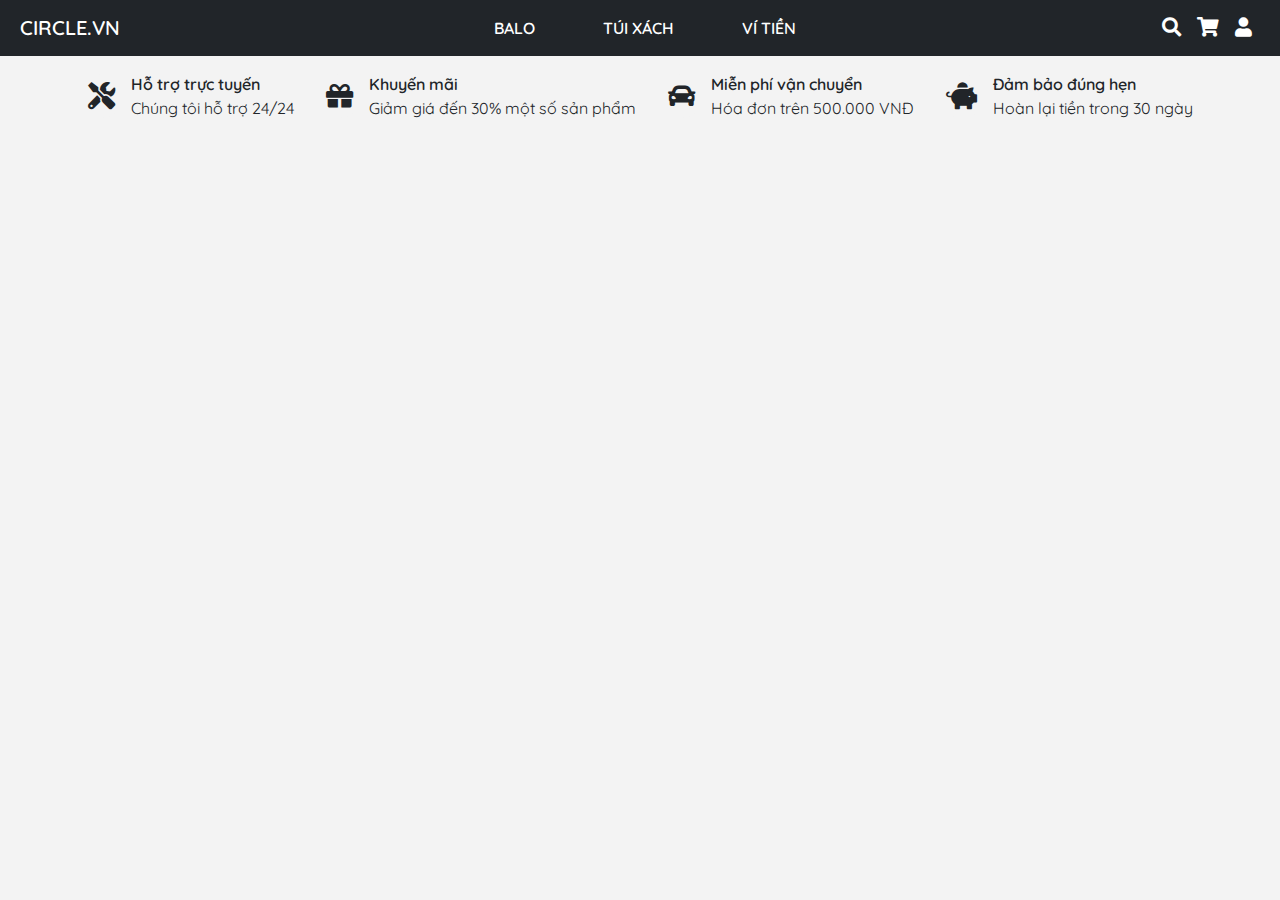
==== balo.html @ 16569d5a "somethings" ====
<!DOCTYPE html>
<html lang="en">

<head>
    <meta charset="UTF-8">
    <meta http-equiv="X-UA-Compatible" content="IE=edge">
    <meta name="viewport" content="width=device-width, initial-scale=1.0">
    <title>Balo | CIRCLE.VN</title>
    <link rel="stylesheet" href="./bootstrap-5.0.2-dist/css/bootstrap.min.css">
    <link rel="stylesheet" href="./bootstrap-5.0.2-dist/css/bootstrap.css">
    <link rel="stylesheet" href="./balo.css">
    <link rel="stylesheet" href="./style.css">
    <!-- FontAwesome Icons -->
    <link rel="stylesheet" href="https://pro.fontawesome.com/releases/v5.10.0/css/all.css" />
</head>

<body>

    <!-- menunavbar -->
    <nav class="navbar navbar-expand-sm navbar-dark bg-dark">
        <a href="./index.html" class="navbar-brand">CIRCLE.VN</a>
        <div class="mx-auto d-flex justify-content-center align-items-center w-100">
            <ul class="navbar-nav">
                <li class="nav-item"><a href="./balo.html" class="nav-link">BALO</a></li>
                <li class="nav-item"><a href="#" class="nav-link nav-text-center">TÚI XÁCH</a></li>
                <li class="nav-item"><a href="#" class="nav-link">VÍ TIỀN</a></li>
            </ul>
        </div>
        <div class="ml-auto d-flex justify-content-center align-items-center float-right">
            <ul class="navbar-nav">
                <li class="nav-item"><a href="#" class="nav-link"><i class="fas fa-search"></i></a></li>
                <li class="nav-item"><a href="#" class="nav-link nav-icon-center"><i
                            class="fas fa-shopping-cart"></i></a></li>
                <li class="nav-item"><a href="#" class="nav-link"><i class="fas fa-user"></a></i></li>
            </ul>
        </div>
    </nav>
    <!-- endmenunavbar -->

    <!--quangcao-->
    <div class="sponsor mx-auto d-flex justify-content-center align-items-center w-100 py-2">
        <div class="sponsor-item d-flex flex-row bd-highlight align-items-center">
            <i class="fas fa-tools p-2"></i>
            <div class="sponsor-item-text p-2 bd-highlight">
                <p class="font-weight-bold mb-0">Hỗ trợ trực tuyến</p>
                <p class="mb-0">Chúng tôi hỗ trợ 24/24</p>
            </div>
        </div>
        <div class="sponsor-item d-flex flex-row bd-highlight align-items-center ps-3">
            <i class="fas fa-gift p-2"></i>
            <div class="sponsor-item-text p-2 bd-highlight">
                <p class="font-weight-bold mb-0">Khuyến mãi</p>
                <p class="mb-0">Giảm giá đến 30% một số sản phẩm</p>
            </div>
        </div>
        <div class="sponsor-item d-flex flex-row bd-highlight align-items-center ps-3">
            <i class="fas fa-car p-2"></i>
            <div class="sponsor-item-text p-2 bd-highlight">
                <p class="font-weight-bold mb-0">Miễn phí vận chuyển</p>
                <p class="mb-0">Hóa đơn trên 500.000 VNĐ</p>
            </div>
        </div>
        <div class="sponsor-item d-flex flex-row bd-highlight align-items-center ps-3">
            <i class="fas fa-piggy-bank p-2"></i>
            <div class="sponsor-item-text p-2 bd-highlight">
                <p class="font-weight-bold mb-0">Đảm bảo đúng hẹn</p>
                <p class="mb-0">Hoàn lại tiền trong 30 ngày</p>
            </div>
        </div>
    </div>
    <!--endquangcao-->


</body>

</html>
---- style.css ----
@import url('https://fonts.googleapis.com/css2?family=Quicksand&display=swap');

* {
    box-sizing: border-box;
    font-family: 'Quicksand', sans-serif;
    margin: 0;
    padding: 0;
}

body {
    background-color: #f3f3f3;
}

a {
    text-decoration: none;
    color: #000000;
}

.navbar {
    padding-left: 20px;
    padding-right: 20px;
}

.navbar-brand {
    font-weight: 600;
}

.nav-text {
    padding-left: 32px;
    padding-right: 32px;
}

.nav-item .nav-link {
    font-weight: 600;
    color: #fff !important;
}

.nav-item:hover .nav-link {
    color: rgba(255,255,255,.75) !important;
}

.nav-text-center {
    padding-left: 60px !important;
    padding-right: 60px !important;
}

.fas {
    font-size: 1.2rem;
}

.sponsor-item .fas {
    font-size: 1.7rem;
}

.sponsor-item .fas {
    border-radius: 50%;
    background-color: #f3f3f3;
}

.font-weight-bold {
    font-weight: 600;
}

.nav-icon-center {
    padding-left: 10px;
    padding-right: 10px;
}

.rounded-circle{
    width: 5px !important;
    height: 5px !important;
    border-radius: 100% !important;
    margin: 0 10px !important;
}
.carousel-item img {
    height: 720px;
    background-position: center;
    background-size: contain;
    background-repeat: no-repeat;
}

.carousel-control-prev-icon {
    left: 30px;
    position: absolute;
}

.carousel-control-next-icon {
    right: 30px;
    position: absolute;
}

.row {
    height: 500px;
    margin-left: 0;
    margin-right: 0;
}

.collection-img-container {
    width: 490px;
    height: 450px;
}

.collection-img-container img {
    width: 100%;
    height: 100%;
}

.collection-img-container h1 {
    margin-top: 10px;
    font-size: 1.8rem;
    font-weight: 600;
}

.best-seller .title {
    text-align: center;
    font-size: 1.6rem;
    width: 100%;
}

.best-seller {
    padding-top: 36px;
}

.title-best-seller {
    display: flex;
    align-items: center;
    justify-content: center;
    padding: 0 200px 10px 200px;
}

.title-line {
    width: 80%;
    height: 2px;
    display: flex;
    float: left;
    background: #7c7c7c;
}

.title {
    font-weight: bold;
}

.best-seller-product .product-left {
    padding-right: 6rem !important;
}

.best-seller-product {
    height: 690px;
    margin: 24px 100px 0 100px;
}

.best-seller-product .best-seller-img-left-container {
    height: 100%;
}

.best-seller-product .best-seller-img-left-container img {
    height: 100%;
    width: 100%;
    object-fit: cover;
}

.img-container-best {
    width: 100%;
    height: 230px;
    padding: 10px;
}

.img-container-best img {
    width: 100%;
    height: 100%;
}

.img-container-best-right {
    height: 345px;
    object-fit: cover;
}

.new-arrival {
    margin-top: 40px;
    padding-bottom: 150px;
}

.new-arrival .title {
    font-size: 1.8rem;
}

.new-arrival-product-container {
    height: 500px;
}

.new-arrival .product-left, 
.new-arrival .product-right {
    padding: 40px;
}

.hot-sale-title h2 {
    font-weight: 600;
}

.discount-area {
    display: flex;
    align-items: center;
    justify-content: space-between;
    padding: 30px 400px;
}

.discount-area .discount-value {
    width: 200px;
    display: flex;
    align-items: center;
    justify-content: center;
    height: 70px;
    font-size: 2rem;
    text-decoration: none;
    background-color: transparent;
    outline: none;
    border: 1px solid #97B5C0;
    color: #000000;
}

.home-slick {
    margin: 40px 200px 100px 200px;
}

.home-slick-img-container {
    width: 300px;
    /* padding: 10px; */
    margin-left: 10px;
    margin-right: 10px;
}

.home-slick-img-container:hover img {
    box-shadow: rgb(0 0 0 / 10%) 0px 0px 20px;
    z-index: 99 !important;
}

.home-slick .home-slick-img-container img {
    height: 100%;
    width: 100%;
}

.slick-next {
    right: -30px;
}

.slick-prev {
    left: -50px;
    z-index: 99;
}

.slick-prev:before, 
.slick-next:before {
    color: #afa1a1;
    font-size: 40px;
}

.information {
    padding: 100px 0px;
    background-color: #000000;
}

.information h2 {
    color: #fff;
    font-weight: 600;
    padding-bottom: 40px;
    font-size: 1.6rem;
}

.information .email-form {
    height: 50px;
}

.information input {
    width: 400px;
    height: 70%;
    border: none;
    border-top-left-radius: 5px;
    border-bottom-left-radius: 5px;
}

.information input:focus {
    border: none;
    outline: none;
}

.information .send-email-btn {
    height: 70%;
    width: 40px;
    outline: none;
    border: none;
    border-top-right-radius: 5px;
    border-bottom-right-radius: 5px;
}

.send-email-btn img {
    height: 100%;
    width: 50%;
}

.detail-info {
    margin-top: 40px;
    margin-bottom: 60px;
}

.detail-info .brand-name {
    font-size: 1.6rem;
    margin-bottom: 20px;
}

.detail-info p {
    margin-bottom: 0;
    font-size: 1.4rem;
}

.footer {
    margin-left: 40px;
    margin-right: 40px;
}

.footer h4 {
    font-size: 1.4rem;
    font-weight: 600;
}

.footer ul {
    padding-left: 5px;
}

.footer li {
    list-style-type: none;
}

.footer ul li a {
    font-size: 1.1rem;
}

.footer .middle-col .fab {
    font-size: 1.6rem;
}

.copyright {
    background-color: #000000;
    font-size: 1.2rem;
    font-weight: 600;
    color: #fff;
    padding: 15px 0px;
}
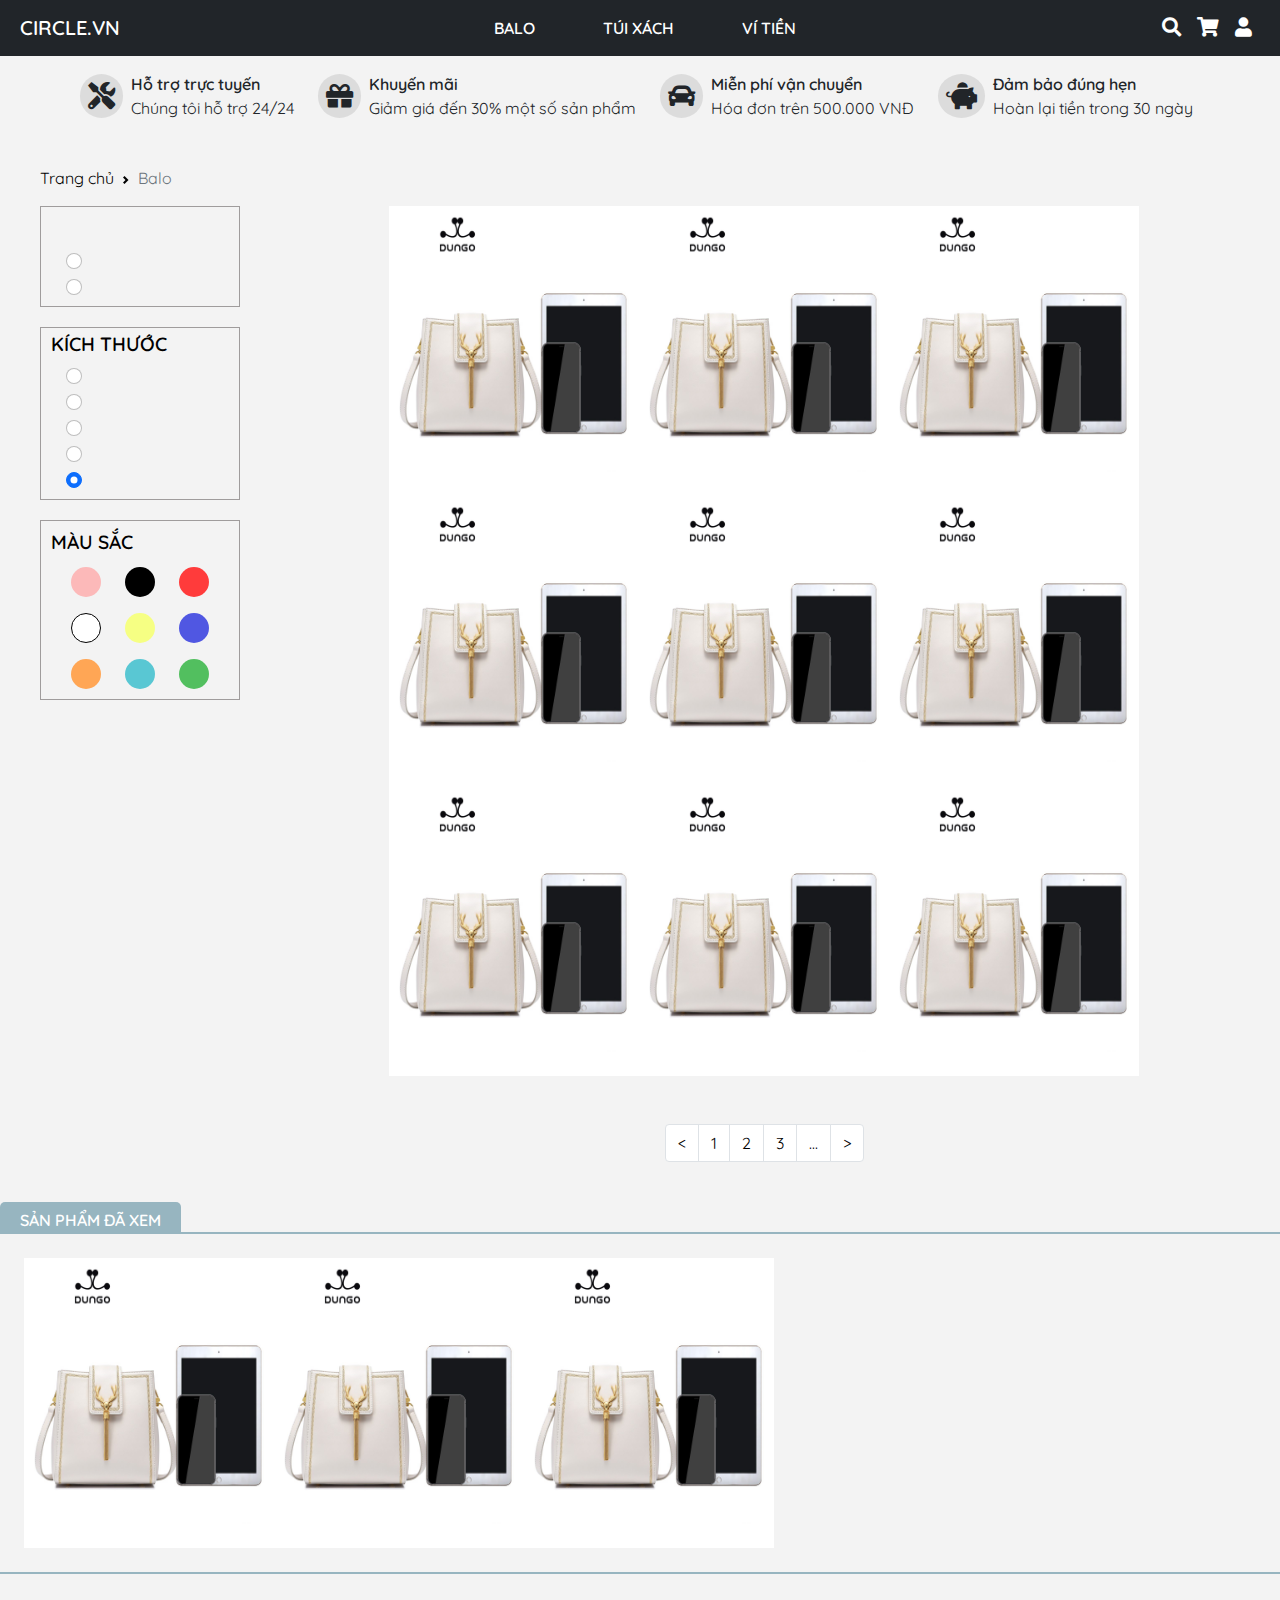
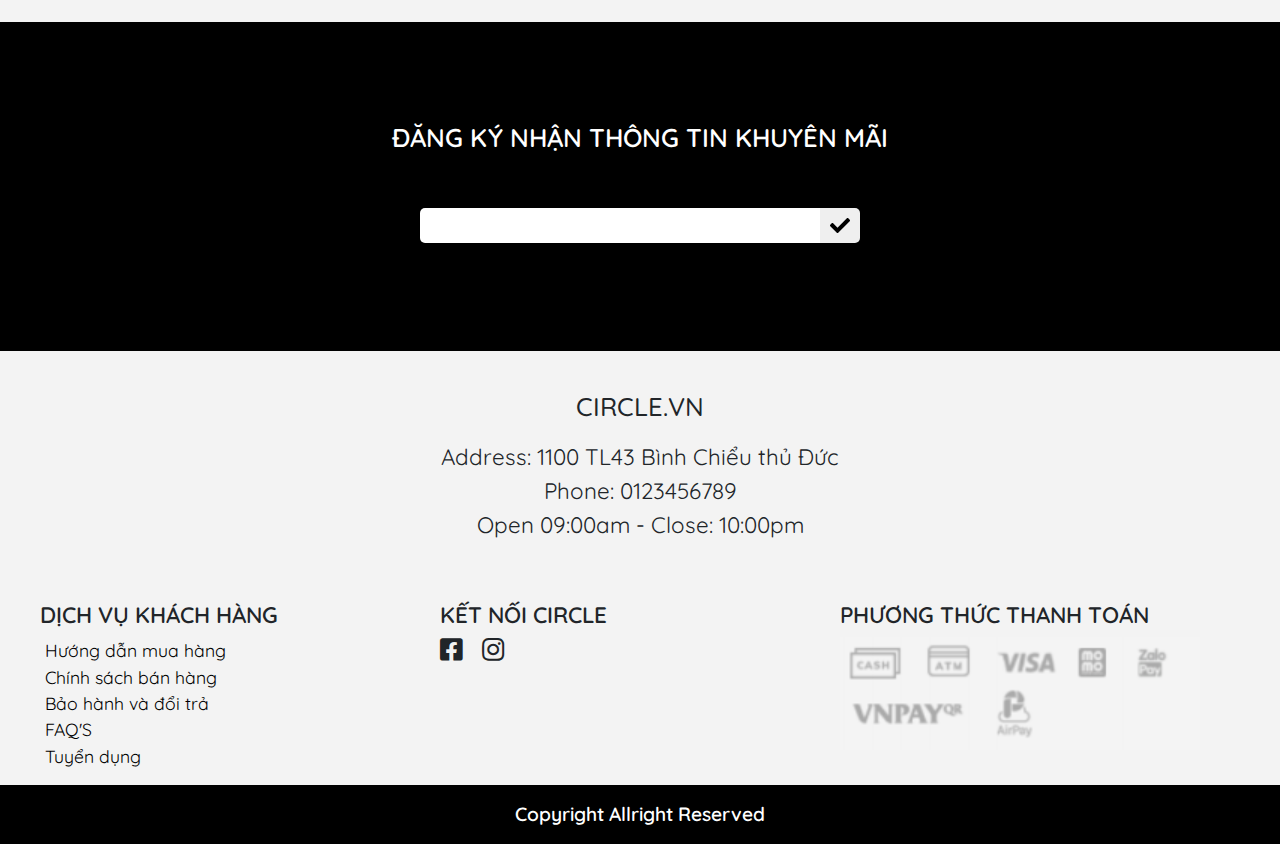
==== commit 3887bf31: "done balo + add somefile" ====
--- a/balo.html
+++ b/balo.html
@@ -28,9 +28,16 @@
         </div>
         <div class="ml-auto d-flex justify-content-center align-items-center float-right">
             <ul class="navbar-nav">
-                <li class="nav-item"><a href="#" class="nav-link"><i class="fas fa-search"></i></a></li>
-                <li class="nav-item"><a href="#" class="nav-link nav-icon-center"><i
-                            class="fas fa-shopping-cart"></i></a></li>
+                <li class="nav-item">
+                    <a href="#" class="nav-link">
+                        <i class="fas fa-search"></i>
+                    </a>
+                </li>
+                <li class="nav-item">
+                    <a href="#" class="nav-link nav-icon-center">
+                        <i class="fas fa-shopping-cart"></i>
+                    </a>
+                </li>
                 <li class="nav-item"><a href="#" class="nav-link"><i class="fas fa-user"></a></i></li>
             </ul>
         </div>
@@ -70,7 +77,371 @@
     </div>
     <!--endquangcao-->
 
-
+    <section class="container-content">
+
+        <!-- Start Breadcrumb -->
+        <nav style="--bs-breadcrumb-divider: url(&#34;data:image/svg+xml,%3Csvg xmlns='http://www.w3.org/2000/svg' width='8' height='8'%3E%3Cpath d='M2.5 0L1 1.5 3.5 4 1 6.5 2.5 8l4-4-4-4z' fill='currentColor'/%3E%3C/svg%3E&#34;);"
+            aria-label="breadcrumb">
+            <ol class="breadcrumb">
+                <li class="breadcrumb-item"><a href="./index.html">Trang chủ</a></li>
+                <li class="breadcrumb-item active" aria-current="page">Balo</li>
+            </ol>
+        </nav>
+        <!-- End Breadcrumb -->
+
+        <div class="product-list d-flex">
+            <!-- Start Category -->
+            <div class="category-col col-lg-2 col-sm-6 col-md-4">
+                <div class="empty-box">
+                    <h4>TITLE</h4>
+                    <div class="form-check-container">
+                        <div class="form-check">
+                            <input class="form-check-input" type="radio" name="flexRadioDefault" id="flexRadioDefault1">
+                            <label class="form-check-label" for="flexRadioDefault1">
+                                CDE
+                            </label>
+                        </div>
+                        <div class="form-check">
+                            <input class="form-check-input" type="radio" name="flexRadioDefault" id="flexRadioDefault2"
+                                checked>
+                            <label class="form-check-label" for="flexRadioDefault2">
+                                ABC
+                            </label>
+                        </div>
+                    </div>
+                </div>
+
+                <div class="size-box">
+                    <h4 style="color: #000000; font-size: 1.2rem; font-weight: 600;">KÍCH THƯỚC</h4>
+                    <div class="form-check-container">
+                        <div class="form-check">
+                            <input class="form-check-input" type="radio" name="flexRadioDefault" id="flexRadioDefault1">
+                            <label class="form-check-label" for="flexRadioDefault1">
+                                CDE
+                            </label>
+                        </div>
+                        <div class="form-check">
+                            <input class="form-check-input" type="radio" name="flexRadioDefault" id="flexRadioDefault2"
+                                checked>
+                            <label class="form-check-label" for="flexRadioDefault2">
+                                ABC
+                            </label>
+                        </div>
+                        <div class="form-check">
+                            <input class="form-check-input" type="radio" name="flexRadioDefault" id="flexRadioDefault1">
+                            <label class="form-check-label" for="flexRadioDefault1">
+                                CDE
+                            </label>
+                        </div>
+                        <div class="form-check">
+                            <input class="form-check-input" type="radio" name="flexRadioDefault" id="flexRadioDefault2"
+                                checked>
+                            <label class="form-check-label" for="flexRadioDefault2">
+                                ABC
+                            </label>
+                        </div>
+                        <div class="form-check">
+                            <input class="form-check-input" type="radio" name="flexRadioDefault" id="flexRadioDefault2"
+                                checked>
+                            <label class="form-check-label" for="flexRadioDefault2">
+                                ABC
+                            </label>
+                        </div>
+                    </div>
+                </div>
+
+                <div class="color-box">
+                    <h4 style="color: #000000; font-size: 1.2rem; font-weight: 600;">MÀU SẮC</h4>
+                    <div class="color-container">
+                        <div class="top-row row">
+                            <div class="pink color"></div>
+                            <div class="black color"></div>
+                            <div class="red color"></div>
+                        </div>
+                        <div class="middle-row row pt-3 pb-3">
+                            <div class="white color"></div>
+                            <div class="yellow color"></div>
+                            <div class="blue color"></div>
+                        </div>
+                        <div class="bottom-row row">
+                            <div class="orange color"></div>
+                            <div class="cyan color"></div>
+                            <div class="green color"></div>
+                        </div>
+                    </div>
+                </div>
+            </div>
+            <!-- End Category -->
+
+            <!-- Start Product List -->
+            <div class="product-col col-lg-10 col-md-8 col-sm-6 ps-5">
+                <div class="product-container d-flex flex-wrap justify-content-center">
+                    <div class="product-item">
+                        <div class="img-contain w-100 h-100">
+                            <img src="./pic/bst/túi/111.jpg" alt="IMG PRODUCT" class="w-100 h-100">
+                        </div>
+                        <div class="product-content d-flex justify-content-around align-items-center w-100">
+                            <button class="wish-list-btn">
+                                <i class="fas fa-heart"></i>
+                            </button>
+                            <button class="add-product-btn">
+                                <i class="fas fa-shopping-cart"></i>
+                            </button>
+                        </div>
+                    </div>
+                    <div class="product-item">
+                        <div class="img-contain w-100 h-100">
+                            <img src="./pic/bst/túi/111.jpg" alt="IMG PRODUCT" class="w-100 h-100">
+                        </div>
+                        <div class="product-content d-flex justify-content-around align-items-center w-100">
+                            <button class="wish-list-btn">
+                                <i class="fas fa-heart"></i>
+                            </button>
+                            <button class="add-product-btn">
+                                <i class="fas fa-shopping-cart"></i>
+                            </button>
+                        </div>
+                    </div>
+                    <div class="product-item">
+                        <div class="img-contain w-100 h-100">
+                            <img src="./pic/bst/túi/111.jpg" alt="IMG PRODUCT" class="w-100 h-100">
+                        </div>
+                        <div class="product-content d-flex justify-content-around align-items-center w-100">
+                            <button class="wish-list-btn">
+                                <i class="fas fa-heart"></i>
+                            </button>
+                            <button class="add-product-btn">
+                                <i class="fas fa-shopping-cart"></i>
+                            </button>
+                        </div>
+                    </div>
+                    <div class="product-item">
+                        <div class="img-contain w-100 h-100">
+                            <img src="./pic/bst/túi/111.jpg" alt="IMG PRODUCT" class="w-100 h-100">
+                        </div>
+                        <div class="product-content d-flex justify-content-around align-items-center w-100">
+                            <button class="wish-list-btn">
+                                <i class="fas fa-heart"></i>
+                            </button>
+                            <button class="add-product-btn">
+                                <i class="fas fa-shopping-cart"></i>
+                            </button>
+                        </div>
+                    </div>
+                    <div class="product-item">
+                        <div class="img-contain w-100 h-100">
+                            <img src="./pic/bst/túi/111.jpg" alt="IMG PRODUCT" class="w-100 h-100">
+                        </div>
+                        <div class="product-content d-flex justify-content-around align-items-center w-100">
+                            <button class="wish-list-btn">
+                                <i class="fas fa-heart"></i>
+                            </button>
+                            <button class="add-product-btn">
+                                <i class="fas fa-shopping-cart"></i>
+                            </button>
+                        </div>
+                    </div>
+                    <div class="product-item">
+                        <div class="img-contain w-100 h-100">
+                            <img src="./pic/bst/túi/111.jpg" alt="IMG PRODUCT" class="w-100 h-100">
+                        </div>
+                        <div class="product-content d-flex justify-content-around align-items-center w-100">
+                            <button class="wish-list-btn">
+                                <i class="fas fa-heart"></i>
+                            </button>
+                            <button class="add-product-btn">
+                                <i class="fas fa-shopping-cart"></i>
+                            </button>
+                        </div>
+                    </div>
+                    <div class="product-item">
+                        <div class="img-contain w-100 h-100">
+                            <img src="./pic/bst/túi/111.jpg" alt="IMG PRODUCT" class="w-100 h-100">
+                        </div>
+                        <div class="product-content d-flex justify-content-around align-items-center w-100">
+                            <button class="wish-list-btn">
+                                <i class="fas fa-heart"></i>
+                            </button>
+                            <button class="add-product-btn">
+                                <i class="fas fa-shopping-cart"></i>
+                            </button>
+                        </div>
+                    </div>
+                    <div class="product-item">
+                        <div class="img-contain w-100 h-100">
+                            <img src="./pic/bst/túi/111.jpg" alt="IMG PRODUCT" class="w-100 h-100">
+                        </div>
+                        <div class="product-content d-flex justify-content-around align-items-center w-100">
+                            <button class="wish-list-btn">
+                                <i class="fas fa-heart"></i>
+                            </button>
+                            <button class="add-product-btn">
+                                <i class="fas fa-shopping-cart"></i>
+                            </button>
+                        </div>
+                    </div>
+                    <div class="product-item">
+                        <div class="img-contain w-100 h-100">
+                            <img src="./pic/bst/túi/111.jpg" alt="IMG PRODUCT" class="w-100 h-100">
+                        </div>
+                        <div class="product-content d-flex justify-content-around align-items-center w-100">
+                            <button class="wish-list-btn">
+                                <i class="fas fa-heart"></i>
+                            </button>
+                            <button class="add-product-btn">
+                                <i class="fas fa-shopping-cart"></i>
+                            </button>
+                        </div>
+                    </div>
+                </div>
+                <!-- End Product List -->
+
+                <!-- Start Pagination -->
+                <nav aria-label="Page navigation example">
+                    <ul class="pagination d-flex justify-content-center pt-5">
+                        <li class="page-item">
+                            <a class="page-link" href="#" aria-label="Previous">
+                                <span aria-hidden="true">&lt;</span>
+                            </a>
+                        </li>
+                        <li class="page-item"><a class="page-link" href="#">1</a></li>
+                        <li class="page-item"><a class="page-link" href="#">2</a></li>
+                        <li class="page-item"><a class="page-link" href="#">3</a></li>
+                        <li class="page-item"><a class="page-link" href="#">...</a></li>
+                        <li class="page-item">
+                            <a class="page-link" href="#" aria-label="Next">
+                                <span aria-hidden="true">&gt;</span>
+                            </a>
+                        </li>
+                    </ul>
+                </nav>
+                <!-- End Pagination -->
+            </div>
+        </div>
+
+    </section>
+
+
+    <!-- Start Product Just Seen -->
+    <section>
+        <div class="seen-product mb-5">
+            <div class="seen-product-title">
+                <span>SẢN PHẨM ĐÃ XEM</span>
+            </div>
+
+            <div class="list-seen-product d-flex align-items-center ps-4 pt-4 pb-4">
+                <div class="product-item">
+                    <div class="img-contain w-100 h-100">
+                        <img src="./pic/bst/túi/111.jpg" alt="IMG PRODUCT" class="w-100 h-100">
+                    </div>
+                    <div class="product-content d-flex justify-content-around align-items-center w-100">
+                        <button class="wish-list-btn">
+                            <i class="fas fa-heart"></i>
+                        </button>
+                        <button class="add-product-btn">
+                            <i class="fas fa-shopping-cart"></i>
+                        </button>
+                    </div>
+                </div>
+                <div class="product-item">
+                    <div class="img-contain w-100 h-100">
+                        <img src="./pic/bst/túi/111.jpg" alt="IMG PRODUCT" class="w-100 h-100">
+                    </div>
+                    <div class="product-content d-flex justify-content-around align-items-center w-100">
+                        <button class="wish-list-btn">
+                            <i class="fas fa-heart"></i>
+                        </button>
+                        <button class="add-product-btn">
+                            <i class="fas fa-shopping-cart"></i>
+                        </button>
+                    </div>
+                </div>
+                <div class="product-item">
+                    <div class="img-contain w-100 h-100">
+                        <img src="./pic/bst/túi/111.jpg" alt="IMG PRODUCT" class="w-100 h-100">
+                    </div>
+                    <div class="product-content d-flex justify-content-around align-items-center w-100">
+                        <button class="wish-list-btn">
+                            <i class="fas fa-heart"></i>
+                        </button>
+                        <button class="add-product-btn">
+                            <i class="fas fa-shopping-cart"></i>
+                        </button>
+                    </div>
+                </div>
+            </div>
+        </div>
+    </section>
+    <!-- End Product Just Seen -->
+
+    <!-- Start GET Information -->
+    <div class="information">
+        <h2 class="text-center">ĐĂNG KÝ NHẬN THÔNG TIN KHUYÊN MÃI</h2>
+        <div class="email-form d-flex align-items-center justify-content-center">
+            <input type="email">
+            <button class="send-email-btn">
+                <img src="./pic/icons/check-solid.svg" alt="ICONS">
+            </button>
+        </div>
+    </div>
+    <!-- End Get Information -->
+
+    <!-- Start Detail Shop Info -->
+    <div class="detail-info text-center">
+        <h3 class="brand-name">CIRCLE.VN</h3>
+        <div class="address-info">
+            <p class="address">Address: 1100 TL43 Bình Chiểu thủ Đức</p>
+            <p class="phone">Phone: 0123456789</p>
+            <p class="time-active">Open 09:00am - Close: 10:00pm</p>
+        </div>
+    </div>
+    <!-- End Detail Shop Info -->
+
+    <!-- Start Footer -->
+    <footer>
+        <div class="footer-container">
+            <div class="footer d-flex">
+                <div class="left-col col">
+                    <h4 class="left-col-title text-uppercase">dịch vụ khách hàng</h4>
+                    <ul class="service-list">
+                        <li class="service-item">
+                            <a href="#">Hướng dẫn mua hàng</a>
+                        </li>
+                        <li class="service-item">
+                            <a href="#">Chính sách bán hàng</a>
+                        </li>
+                        <li class="service-item">
+                            <a href="#">Bảo hành và đổi trả</a>
+                        </li>
+                        <li class="service-item">
+                            <a href="#">FAQ'S</a>
+                        </li>
+                        <li class="service-item">
+                            <a href="#">Tuyển dụng</a>
+                        </li>
+                    </ul>
+                </div>
+
+                <div class="middle-col col">
+                    <h4 class="middle-col-title text-uppercase">kết nối circle</h4>
+                    <div class="icons-footer mt-2">
+                        <i class="fab fa-facebook-square"></i>
+                        <i class="fab fa-instagram ms-3"></i>
+                    </div>
+                </div>
+
+                <div class="right-col col">
+                    <h4 class="right-col-title text-uppercase">phương thức thanh toán</h4>
+                    <div class="payment-methods">
+                        <img src="./pic/icons/payment.png" alt="PAYMENTS">
+                    </div>
+                </div>
+            </div>
+            <div class="copyright text-center">
+                Copyright Allright Reserved
+            </div>
+        </div>
+    </footer>
 </body>
 
 </html>--- a/balo.css
+++ b/balo.css
@@ -0,0 +1,149 @@
+.container-content {
+    margin: 30px 40px;
+}
+
+.empty-box {
+    color: transparent;
+    border: 1px solid #9f9c9c;
+    padding: 5px 10px;
+}
+
+.form-check-container {
+    padding-left: 15px;
+}
+
+.size-box {
+    color: transparent;
+    border: 1px solid #9f9c9c;
+    margin-top: 20px;
+    padding: 5px 10px;
+}
+
+.color-box {
+    border: 1px solid #9f9c9c;
+    margin-top: 20px;
+    padding: 10px 10px;
+}
+
+.color-box .color-container {
+    padding-left: 20px;
+    padding-top: 5px;
+    padding-right: 20px;
+}
+
+.color-box .color-container .row {
+    height: fit-content;
+    display: flex;
+    justify-content: space-between;
+}
+
+.color-box .color-container .row .color {
+    border-radius: 50%;
+    width: 30px;
+    height: 30px;
+}
+
+.pink {
+    background-color: #FCB9B9;
+}
+
+.black {
+    background-color: #000000;
+}
+
+.red {
+    background-color: #FF3B3B;
+}
+
+.white {
+    background-color: white;
+    border: 1px solid #000000;
+}
+
+.yellow {
+    background-color: #F6FF83;
+}
+
+.blue {
+    background-color: #5057E2;
+}
+
+.orange {
+    background-color: #FFA655;
+}
+
+.cyan {
+    background-color: #59C7D3;
+}
+
+.green {
+    background-color: #52BF5F;
+}
+
+.product-item {
+    position: relative;
+    width: 250px;
+    height: 290px;
+    transition: .6s;
+}
+
+.img-contain {
+    position: absolute;
+}
+
+.product-content {
+    position: absolute;
+    z-index: 99;
+    bottom: 15px;
+    visibility: hidden;
+    opacity: 0;
+    transition-delay: 0.6s;
+    transition: 0.6s;
+}
+
+.product-item:hover {
+    z-index: 99;
+    cursor: pointer;
+    box-shadow: rgb(0 0 0 / 10%) 0px 0px 20px;
+    transition: 0.6s;
+}
+
+.product-item:hover .product-content{
+    visibility: visible;
+    bottom: 30px;
+    opacity: 1;
+    transition-delay: 0.6s;
+    transition: 0.6s;
+}
+
+.product-item button {
+    height: 40px;
+    width: 40px;
+    outline: none;
+    border: none;
+    background-color: #F2886B;
+    color: #fff;
+    border-radius: 50%;
+}
+
+.page-item .page-link {
+    color: #000000;
+}
+
+.page-item .page-link:focus {
+    box-shadow: none;
+}
+
+.seen-product .seen-product-title span {
+    padding: 8px 20px 4px 20px;
+    color: #fff;
+    font-weight: 600;
+    background-color: #97B5C0;
+    border-top-left-radius: 5px;
+    border-top-right-radius: 5px;
+}
+
+.seen-product .list-seen-product {
+    border-top: 2px solid #97B5C0;
+    border-bottom: 2px solid #97B5C0;
+}--- a/style.css
+++ b/style.css
@@ -54,7 +54,7 @@
 
 .sponsor-item .fas {
     border-radius: 50%;
-    background-color: #f3f3f3;
+    background-color: #dcdcdc;
 }
 
 .font-weight-bold {
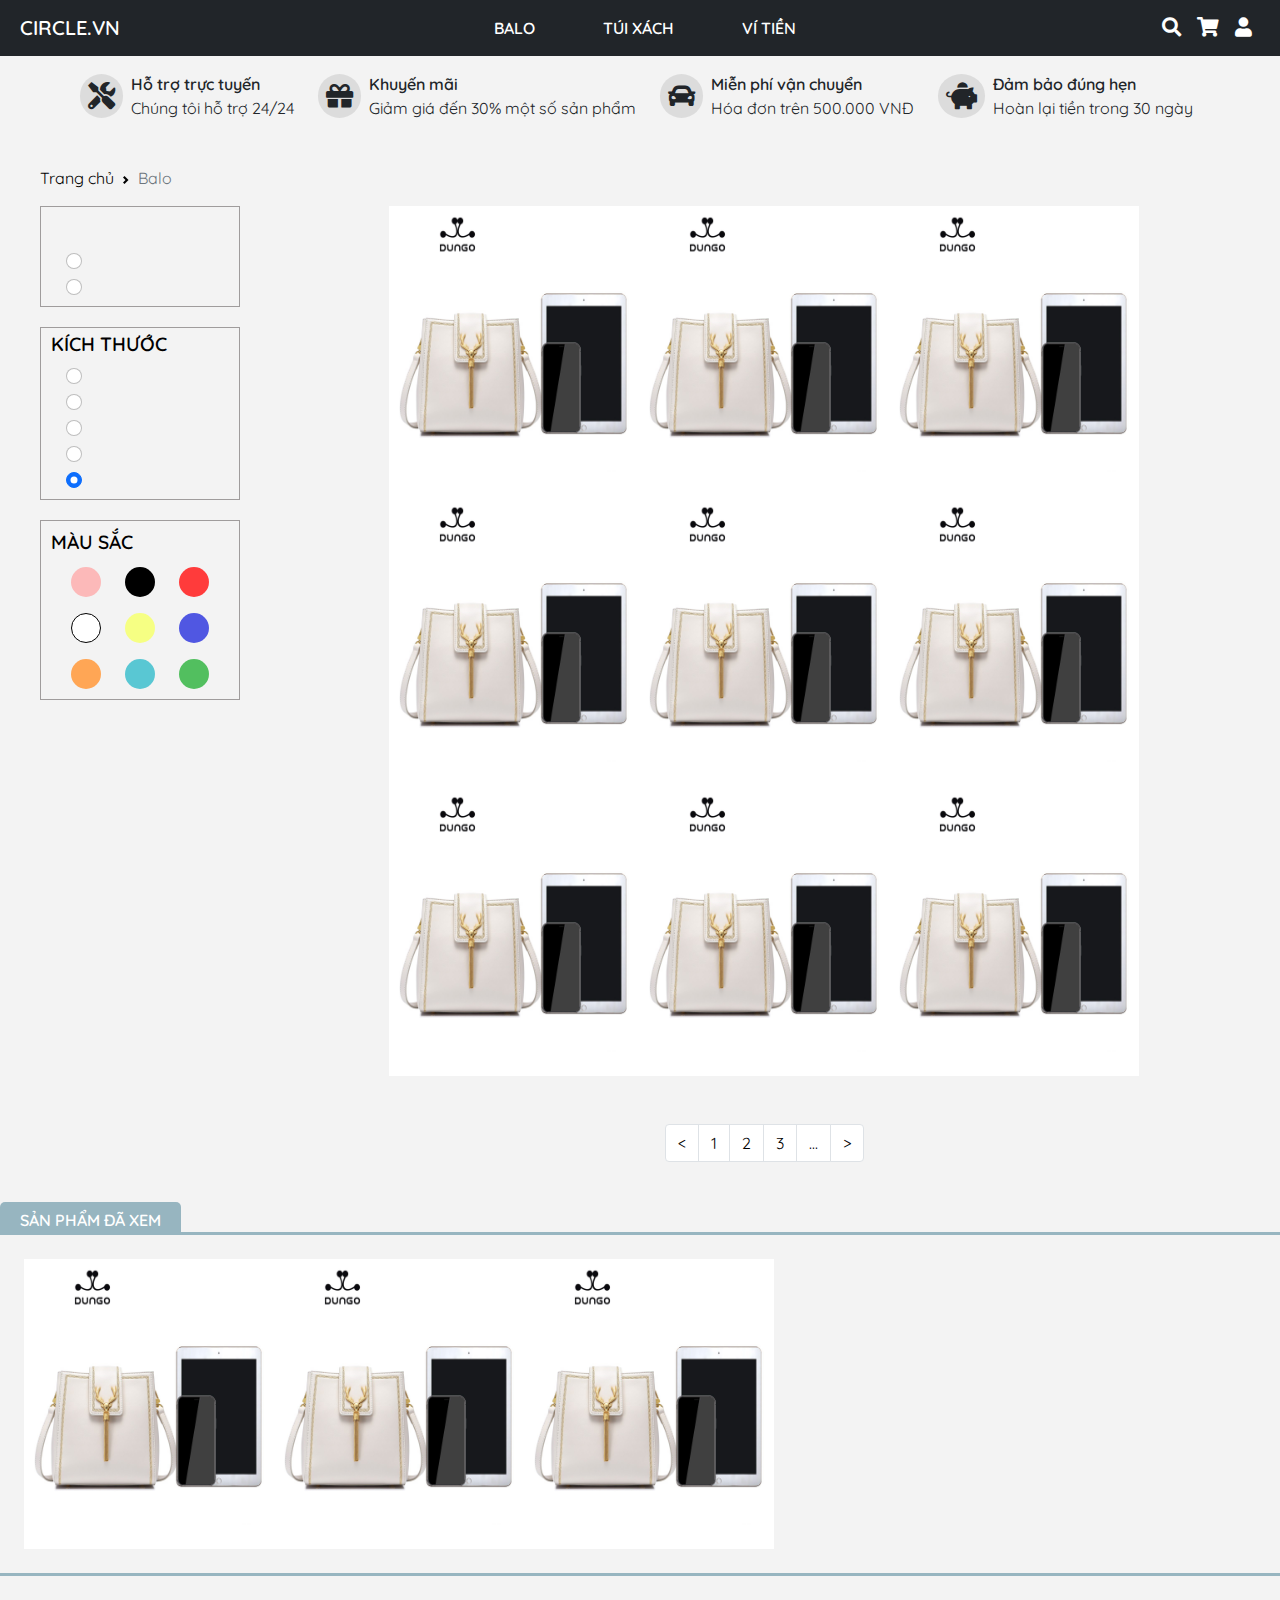
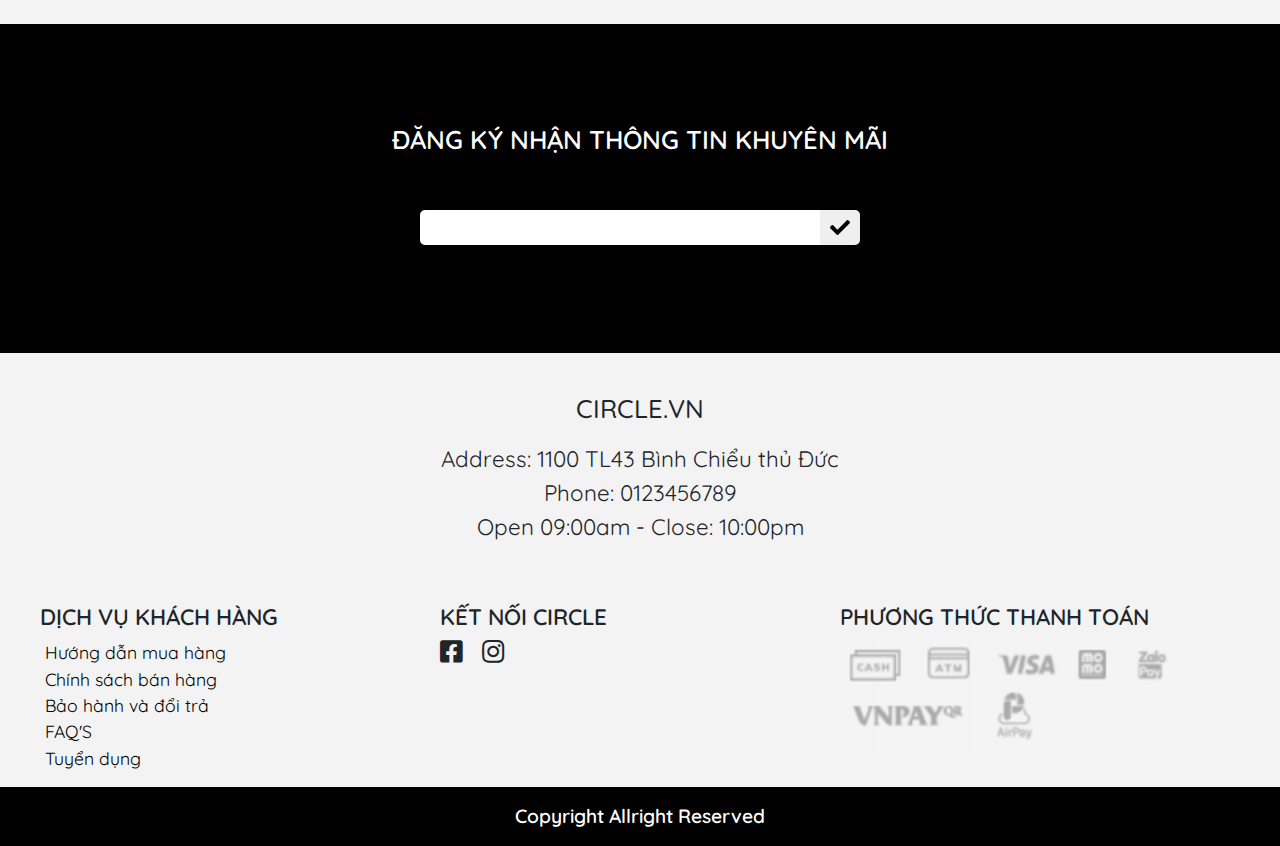
==== commit abc20e0a: "complete all" ====
--- a/balo.html
+++ b/balo.html
@@ -8,8 +8,8 @@
     <title>Balo | CIRCLE.VN</title>
     <link rel="stylesheet" href="./bootstrap-5.0.2-dist/css/bootstrap.min.css">
     <link rel="stylesheet" href="./bootstrap-5.0.2-dist/css/bootstrap.css">
+    <link rel="stylesheet" href="./style.css">
     <link rel="stylesheet" href="./balo.css">
-    <link rel="stylesheet" href="./style.css">
     <!-- FontAwesome Icons -->
     <link rel="stylesheet" href="https://pro.fontawesome.com/releases/v5.10.0/css/all.css" />
 </head>
@@ -29,16 +29,20 @@
         <div class="ml-auto d-flex justify-content-center align-items-center float-right">
             <ul class="navbar-nav">
                 <li class="nav-item">
-                    <a href="#" class="nav-link">
+                    <a href="./ketquatimkiem.html" class="nav-link">
                         <i class="fas fa-search"></i>
                     </a>
                 </li>
                 <li class="nav-item">
-                    <a href="#" class="nav-link nav-icon-center">
+                    </a>
+                    <a href="./checkout.html" class="nav-link nav-icon-center">
                         <i class="fas fa-shopping-cart"></i>
                     </a>
                 </li>
-                <li class="nav-item"><a href="#" class="nav-link"><i class="fas fa-user"></a></i></li>
+                <li class="nav-item"><a href="./thongtinkhachhang.html" class="nav-link">
+                        <i class="fas fa-user"></i>
+                    </a>
+                </li>
             </ul>
         </div>
     </nav>
@@ -414,7 +418,7 @@
                             <a href="#">Bảo hành và đổi trả</a>
                         </li>
                         <li class="service-item">
-                            <a href="#">FAQ'S</a>
+                            <a href="./faq.html">FAQ'S</a>
                         </li>
                         <li class="service-item">
                             <a href="#">Tuyển dụng</a>
--- a/balo.css
+++ b/balo.css
@@ -144,6 +144,6 @@
 }
 
 .seen-product .list-seen-product {
-    border-top: 2px solid #97B5C0;
-    border-bottom: 2px solid #97B5C0;
+    border-top: 3px solid #97B5C0;
+    border-bottom: 3px solid #97B5C0;
 }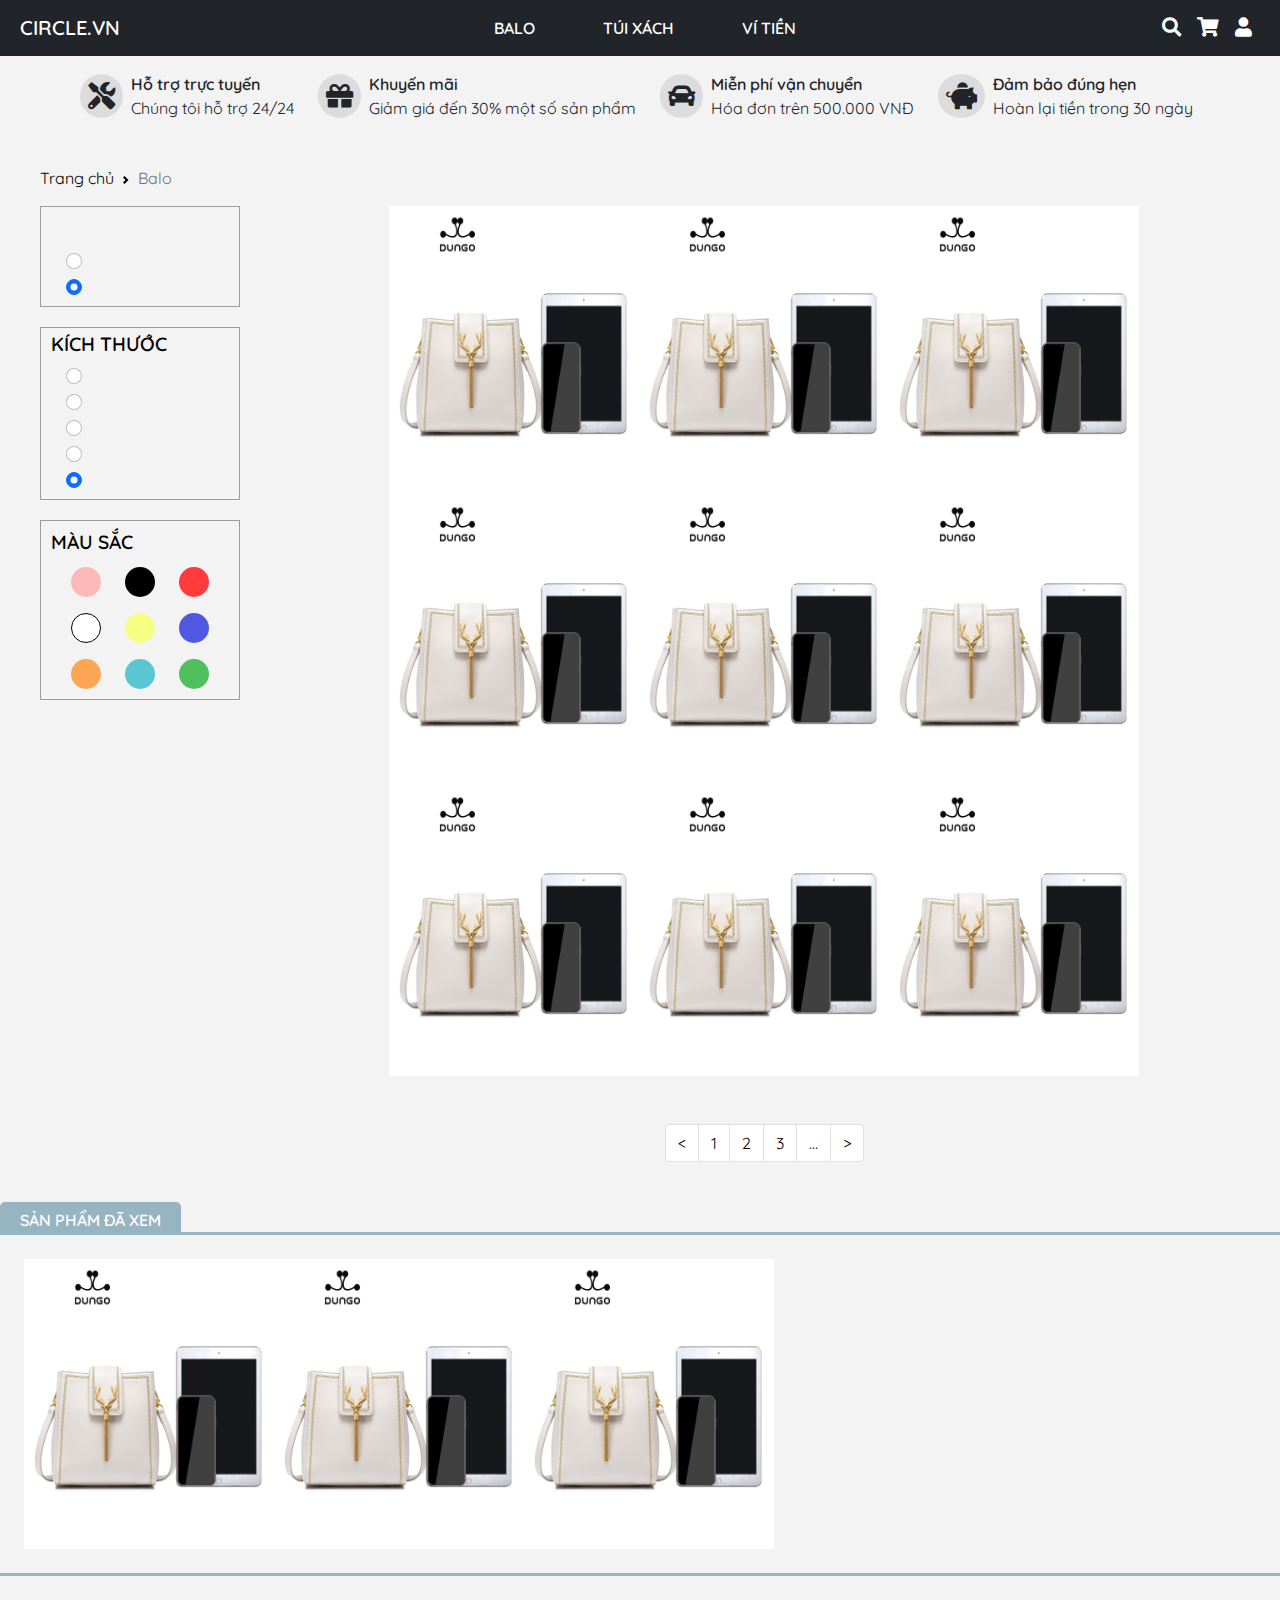
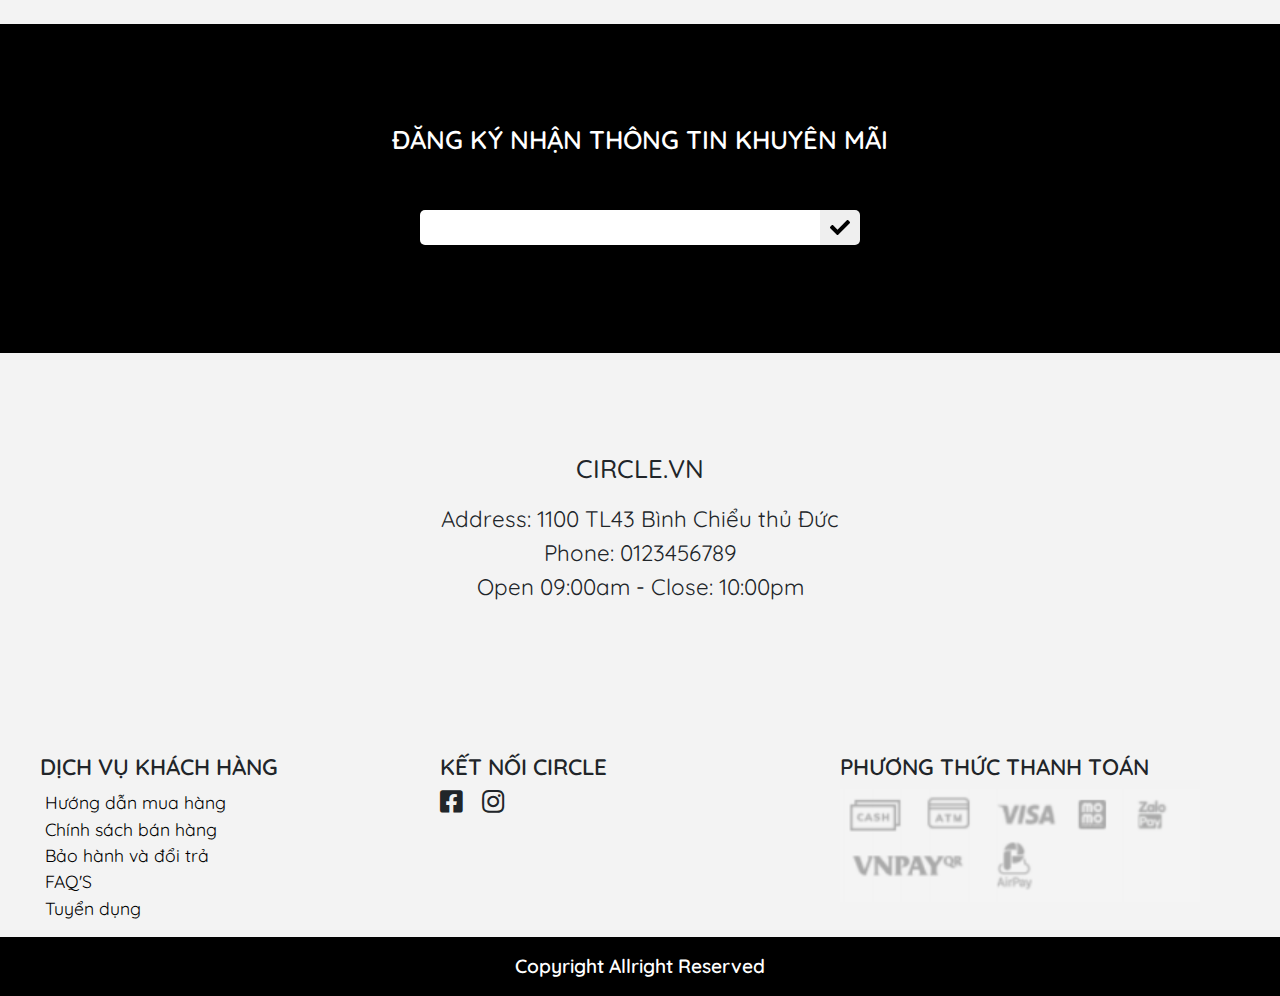
==== commit 14d78bb8: "done login + fix some function" ====
--- a/balo.html
+++ b/balo.html
@@ -26,10 +26,13 @@
                 <li class="nav-item"><a href="#" class="nav-link">VÍ TIỀN</a></li>
             </ul>
         </div>
+        <div class="searchBar" id="searchBar">
+            <input type="text" id="searchInput"><button onclick="window.location.href = 'ketquatimkiem.html';">Tìm</button>
+        </div>
         <div class="ml-auto d-flex justify-content-center align-items-center float-right">
             <ul class="navbar-nav">
-                <li class="nav-item">
-                    <a href="./ketquatimkiem.html" class="nav-link">
+                <li id="showSearchBar" class="nav-item">
+                    <a class="nav-link">
                         <i class="fas fa-search"></i>
                     </a>
                 </li>
@@ -39,12 +42,14 @@
                         <i class="fas fa-shopping-cart"></i>
                     </a>
                 </li>
-                <li class="nav-item"><a href="./thongtinkhachhang.html" class="nav-link">
+                <li class="nav-item">
+                    <a href="./login.html" class="nav-link">
                         <i class="fas fa-user"></i>
                     </a>
                 </li>
             </ul>
         </div>
+
     </nav>
     <!-- endmenunavbar -->
 
@@ -119,35 +124,35 @@
                     <h4 style="color: #000000; font-size: 1.2rem; font-weight: 600;">KÍCH THƯỚC</h4>
                     <div class="form-check-container">
                         <div class="form-check">
-                            <input class="form-check-input" type="radio" name="flexRadioDefault" id="flexRadioDefault1">
+                            <input class="form-check-input" type="radio" name="flexRadioDefault1" id="flexRadioDefault11">
                             <label class="form-check-label" for="flexRadioDefault1">
                                 CDE
                             </label>
                         </div>
                         <div class="form-check">
-                            <input class="form-check-input" type="radio" name="flexRadioDefault" id="flexRadioDefault2"
+                            <input class="form-check-input" type="radio" name="flexRadioDefault1" id="flexRadioDefault22"
                                 checked>
                             <label class="form-check-label" for="flexRadioDefault2">
                                 ABC
                             </label>
                         </div>
                         <div class="form-check">
-                            <input class="form-check-input" type="radio" name="flexRadioDefault" id="flexRadioDefault1">
-                            <label class="form-check-label" for="flexRadioDefault1">
+                            <input class="form-check-input" type="radio" name="flexRadioDefault1" id="flexRadioDefault33">
+                            <label class="form-check-label" for="flexRadioDefault33">
                                 CDE
                             </label>
                         </div>
                         <div class="form-check">
-                            <input class="form-check-input" type="radio" name="flexRadioDefault" id="flexRadioDefault2"
+                            <input class="form-check-input" type="radio" name="flexRadioDefault1" id="flexRadioDefault44"
                                 checked>
-                            <label class="form-check-label" for="flexRadioDefault2">
+                            <label class="form-check-label" for="flexRadioDefault44">
                                 ABC
                             </label>
                         </div>
                         <div class="form-check">
-                            <input class="form-check-input" type="radio" name="flexRadioDefault" id="flexRadioDefault2"
+                            <input class="form-check-input" type="radio" name="flexRadioDefault1" id="flexRadioDefault55"
                                 checked>
-                            <label class="form-check-label" for="flexRadioDefault2">
+                            <label class="form-check-label" for="flexRadioDefault55">
                                 ABC
                             </label>
                         </div>
@@ -446,6 +451,10 @@
             </div>
         </div>
     </footer>
+
+    <script src="https://ajax.googleapis.com/ajax/libs/jquery/1.12.4/jquery.min.js"></script>
+    <script src="./slick/slick.min.js"></script>
+    <script src="./index.js"></script>
 </body>
 
 </html>--- a/style.css
+++ b/style.css
@@ -37,6 +37,7 @@
 
 .nav-item:hover .nav-link {
     color: rgba(255,255,255,.75) !important;
+    cursor: pointer;
 }
 
 .nav-text-center {
@@ -46,6 +47,10 @@
 
 .fas {
     font-size: 1.2rem;
+}
+
+.sponsor-item {
+    user-select: none;
 }
 
 .sponsor-item .fas {
@@ -97,12 +102,47 @@
 
 .collection-img-container {
     width: 490px;
-    height: 450px;
+    height: fit-content;
+    position: relative;
 }
 
 .collection-img-container img {
     width: 100%;
     height: 100%;
+}
+
+.button-container {
+    position: absolute;
+    width: 90%;
+    bottom: 30px;
+    visibility: hidden;
+    /* z-index: 99; */
+    opacity: 0;
+    transition-delay: 0.6s;
+    transition: 0.6s;
+}
+
+.collection-img-container:hover img{
+    cursor: pointer;
+    box-shadow: rgb(0 0 0 / 10%) 0px 0px 20px;
+    transition: 0.6s;
+}
+
+.collection-img-container:hover .button-container {
+    visibility: visible;
+    bottom: 50px;
+    opacity: 1;
+    transition-delay: .6s;
+    transition: .6s;
+}
+
+.button-container button {
+    padding: 8px 20px;
+    outline: none;
+    border: none;
+    background-color: #F2886B;
+    color: #fff;
+    font-weight: bold;
 }
 
 .collection-img-container h1 {
@@ -125,7 +165,7 @@
     display: flex;
     align-items: center;
     justify-content: center;
-    padding: 0 200px 10px 200px;
+    margin: 0 200px 10px 200px;
 }
 
 .title-line {
@@ -193,6 +233,10 @@
     padding: 40px;
 }
 
+.hot-sale {
+    margin-top: 30px;
+}
+
 .hot-sale-title h2 {
     font-weight: 600;
 }
@@ -200,17 +244,19 @@
 .discount-area {
     display: flex;
     align-items: center;
-    justify-content: space-between;
-    padding: 30px 400px;
+    justify-content: center;
+    /* padding: 30px 400px; */
+    width: 100%;
+    margin-top: 40px;
 }
 
 .discount-area .discount-value {
-    width: 200px;
+    width: 120px;
     display: flex;
     align-items: center;
     justify-content: center;
-    height: 70px;
-    font-size: 2rem;
+    height: 40px;
+    font-size: 1.2rem;
     text-decoration: none;
     background-color: transparent;
     outline: none;
@@ -245,7 +291,7 @@
 
 .slick-prev {
     left: -50px;
-    z-index: 99;
+    /* z-index: 99; */
 }
 
 .slick-prev:before, 
@@ -276,6 +322,7 @@
     border: none;
     border-top-left-radius: 5px;
     border-bottom-left-radius: 5px;
+    padding-left: 20px;
 }
 
 .information input:focus {
@@ -298,8 +345,8 @@
 }
 
 .detail-info {
-    margin-top: 40px;
-    margin-bottom: 60px;
+    margin-top: 100px;
+    margin-bottom: 150px;
 }
 
 .detail-info .brand-name {
@@ -344,4 +391,307 @@
     font-weight: 600;
     color: #fff;
     padding: 15px 0px;
+}
+
+.payment-method {
+    width: 50px;
+    height: 50px;
+}
+
+.vnpay {
+    height: 40px;
+    width: 120px !important;
+}
+
+.discount-value:hover {
+    border: none;
+    background-color: #F2886B;
+    color: #fff;
+}
+
+#searchBar {
+    height: 30px;
+    /* padding-left: 10px; */
+    display: none;
+    position: absolute;
+    right: 135px;
+}
+#searchBar input,
+#searchBar input:focus {
+    outline: none;
+    height: 100%;
+    padding-left: 10px;
+}
+
+.searchBar {
+    height: 32px;
+    display: flex;
+}
+
+.searchBar button {
+    border: none;
+    background-color: #F2886B;
+    color: #fff;
+    padding-left: 10px;
+    padding-right: 10px;
+    font-size: .9rem;
+    height: 100%;
+}
+
+/* Mobile nav */
+.navbar-btn {
+    width: 28px;
+    height: 28px;
+    color: #fff;
+    display: none;
+}
+
+.nav-overlay {
+    position: fixed;
+    top: 0;
+    right: 0;
+    bottom: 0;
+    left: 0;
+    background-color: rgba(0, 0, 0, 0.3);
+    display: none; 
+    z-index: 1999;
+    animation: fadeIn linear 0.2s;
+}
+
+.nav-input {
+    display: none;
+}
+
+.nav-mobile {
+    position: fixed;
+    top: 0;
+    right: 0;
+    bottom: 0;
+    width: 320px;
+    max-width: 100%;
+    background-color: #fff;
+    z-index: 9999;
+    transform: translateX(100%);
+    opacity: 0;
+    transition: all linear 0.2s;
+}
+
+.nav-mobile-list {
+    margin-top: 70px;
+    list-style-type: none;
+    width: 100%;
+}
+
+.nav-mobile-link {
+    text-decoration: none;
+    color: #333;
+    display: block;
+    padding: 8px 0;
+    font-size: 1.4rem;
+}
+
+.nav__mobile-close {
+    /* font-size: 1.6rem; */
+    color: #666;
+    position: absolute;
+    top: 1rem;
+    left: 15rem;
+}
+
+.nav__mobile-close i {
+    font-size: 1.6rem;
+}
+
+.nav-input:checked ~ .nav-overlay {
+    display: block;
+}
+
+.nav-input:checked ~ .nav-mobile {
+    transform: translateX(0%);
+    opacity: 1;
+}
+
+@media only screen and (max-width: 1023px) {
+    .product-navbar {
+        display: none !important;
+    }
+
+    .navbar-expand-lg {
+        justify-content: space-between;
+    }
+
+    .navbar-container {
+        display: none;
+    }
+
+    .navbar-btn {
+        display: block;
+        /* height: 100%;
+        align-items: center; */
+        margin-top: 4px;
+        
+    }
+
+    .icon-navbar {
+        flex-direction: row;
+    }
+
+    .icon-navbar .navbar-nav {
+        margin-right: 20px;
+        flex-direction: row;
+        width: 90px;
+        justify-content: space-between;
+    }
+
+    .sponsor-content {
+        display: flex;
+        flex-flow: column-reverse;
+    }
+
+    .sponsor {
+        padding-top: 1rem;
+    }
+
+    .sponsor .sponsor-item {
+        flex-direction: column !important;
+        text-align: center;
+        width: 25%;
+        padding-left: 0px !important;
+    }
+
+    .sponsor .sponsor-item p:nth-child(1) {
+        font-size: .8rem;
+    }
+
+    .sponsor .sponsor-item p:nth-child(2) {
+        font-size: .6rem;
+    }
+
+    .carousel-item img {
+        height: 250px;
+    }
+
+    .new-arrival {
+        margin-top: 20px;
+        padding-bottom: 10px !important;
+    }
+
+    .new-arrival .title-best-seller {
+        margin: 10px 50px;
+        border-top: 2px solid #7c7c7c;
+        padding-top: 20px;
+    }
+
+    .new-arrival .title-best-seller .title-line {
+        display: none;
+    }
+
+    .new-arrival .title-best-seller .title {
+        width: 100%;
+    }
+
+    .new-arrival .new-arrival-product-container {
+        display: none;
+        flex-direction: column;
+        height: fit-content;
+        padding-top: 0 !important;
+    }
+
+    .new-arrival .new-arrival-product-container .col-4 {
+        flex: none !important;
+        width: 100% !important;
+    }
+
+    .new-arrival .new-arrival-product-container .product-item .img-container-arrival {
+        height: 300px !important;
+    }
+
+    .new-arrival .new-arrival-product-container .product-item .title-item-arrival h3 {
+        margin: 20px 80px;
+        padding: 10px 0 !important;
+        border-top: 1px solid #7c7c7c;
+        border-bottom: 1px solid #7c7c7c;
+    }
+
+    .new-arrival .product-left, .new-arrival .product-right {
+        padding: 0;
+    }
+
+    .collection-container {
+        display: block;
+        height: fit-content;
+    }
+
+    .button-container {
+        bottom: 70px;
+    }
+
+    .collection-img-container {
+        width: fit-content;
+    }
+
+    .collection-container .collection-img-container:nth-child(1) {
+        padding-left: 1rem !important;
+    }
+
+    .collection-container .collection-img-container:nth-child(3) {
+        padding-right: 1rem !important;
+    }
+
+    .collection-img-container:hover .button-container {
+        bottom: 100px;
+    }
+
+    .best-seller {
+        padding-top: 0px;
+    }
+
+    .best-seller .title-best-seller {
+        padding-top: 30px;
+        border-top: 2px solid #7c7c7c;
+        margin: 0 40px 10px 40px;
+    }
+    
+    .best-seller .title-best-seller .title-line {
+        display: none;
+    }
+
+    .best-seller .best-seller-product .left-col,
+    .best-seller .best-seller-product .right-col {
+        display: none;
+    }
+
+    .best-seller .best-seller-product {
+        margin: 24px 10px 0 10px;
+    }
+
+    .home-slick {
+        margin: 40px 50px 20px 50px;
+    }
+
+    .information .email-form {
+        padding: 0 30px;
+    }
+
+    .footer {
+        margin-left: 4px;
+        margin-right: 4px;
+    }
+    
+    .footer h4 {
+        font-size: 1rem;
+    }
+
+    .footer ul li a {
+        font-size: .8rem;
+    }
+}
+
+@keyframes fadeIn {
+    from {
+        opacity: 0;
+    }
+    to {
+        opacity: 1;
+    }
 }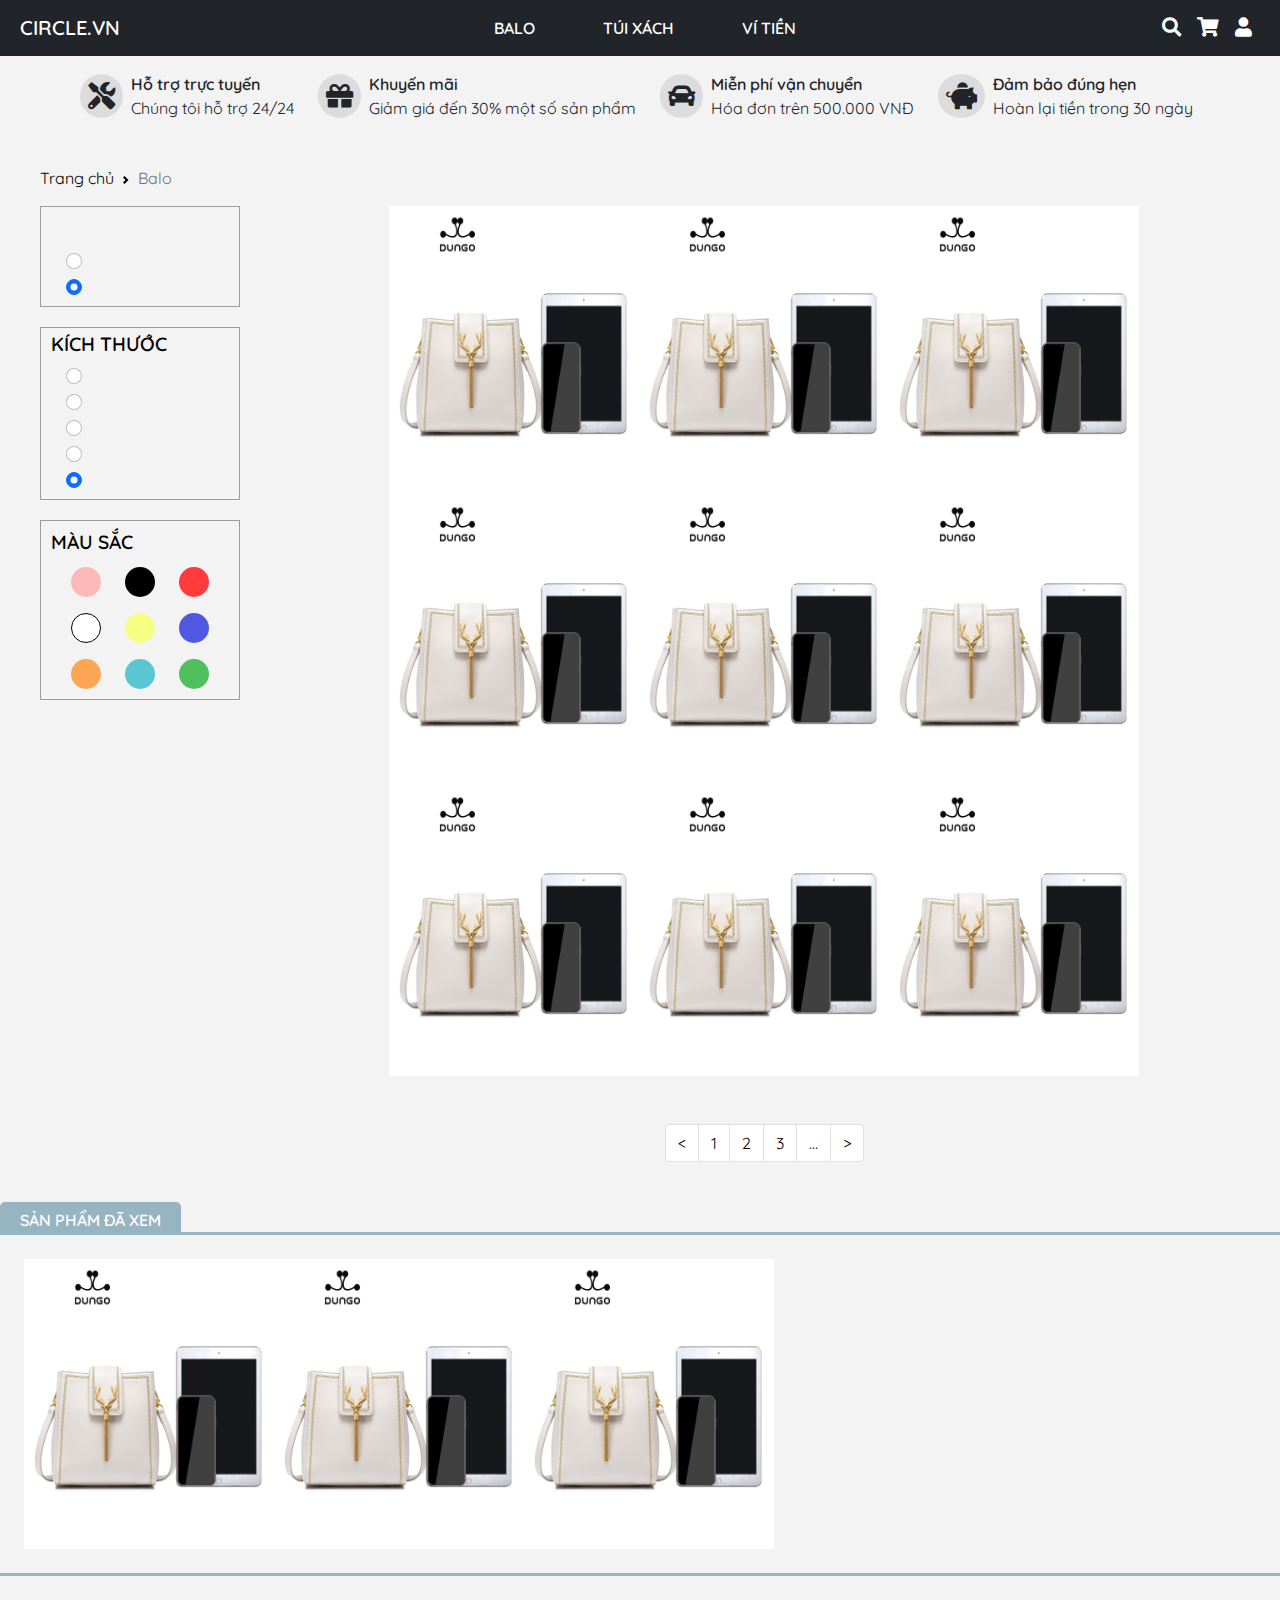
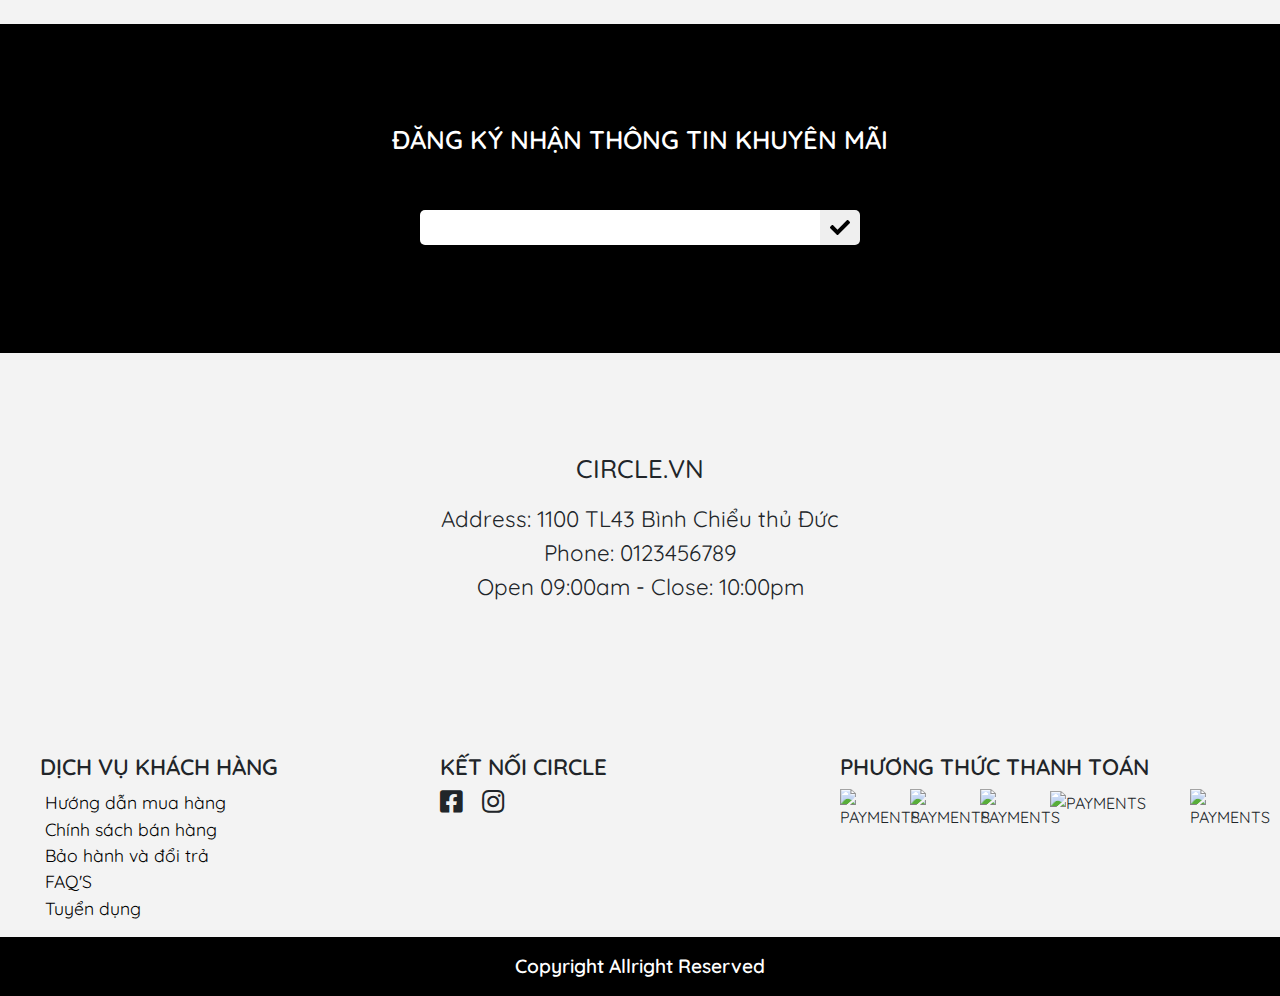
==== commit 43e535fd: "xong @@" ====
--- a/balo.html
+++ b/balo.html
@@ -17,19 +17,16 @@
 <body>
 
     <!-- menunavbar -->
-    <nav class="navbar navbar-expand-sm navbar-dark bg-dark">
+    <nav class="navbar navbar-expand-lg navbar-dark bg-dark">
         <a href="./index.html" class="navbar-brand">CIRCLE.VN</a>
-        <div class="mx-auto d-flex justify-content-center align-items-center w-100">
+        <div class="mx-auto d-flex justify-content-center align-items-center w-100 product-navbar">
             <ul class="navbar-nav">
                 <li class="nav-item"><a href="./balo.html" class="nav-link">BALO</a></li>
                 <li class="nav-item"><a href="#" class="nav-link nav-text-center">TÚI XÁCH</a></li>
                 <li class="nav-item"><a href="#" class="nav-link">VÍ TIỀN</a></li>
             </ul>
         </div>
-        <div class="searchBar" id="searchBar">
-            <input type="text" id="searchInput"><button onclick="window.location.href = 'ketquatimkiem.html';">Tìm</button>
-        </div>
-        <div class="ml-auto d-flex justify-content-center align-items-center float-right">
+        <div class="ml-auto d-flex justify-content-center align-items-center float-right icon-navbar">
             <ul class="navbar-nav">
                 <li id="showSearchBar" class="nav-item">
                     <a class="nav-link">
@@ -48,10 +45,39 @@
                     </a>
                 </li>
             </ul>
-        </div>
-
+            <label for="nav-mobile-input" class="navbar-btn">
+                <i class="fas fa-bars"></i>
+            </label>
+
+            <input type="checkbox" name="" class="nav-input" id="nav-mobile-input">
+            <label for="nav-mobile-input" class="nav-overlay"></label>
+
+            <div class="nav-mobile">
+                <label for="nav-mobile-input" class="nav__mobile-close">
+                    <i class="fas fa-times"></i>
+                </label>
+                <ul class="nav-mobile-list">
+                    <li>
+                        <a href="./balo.html" class="nav-mobile-link">BALO</a>
+                    </li>
+                    <li>
+                        <a href="#" class="nav-mobile-link">TÚI XÁCH</a>
+                    </li>
+                    <li>
+                        <a href="#" class="nav-mobile-link">VÍ TIỀN</a>
+                    </li>
+                </ul>
+            </div>
+        </div>
+        <div class="searchBar" id="searchBar">
+            <div class="d-flex h-100">
+                <input type="text" id="searchInput">
+                <button onclick="window.location.href = 'ketquatimkiem.html';">Tìm</button>
+            </div>
+        </div>
     </nav>
     <!-- endmenunavbar -->
+
 
     <!--quangcao-->
     <div class="sponsor mx-auto d-flex justify-content-center align-items-center w-100 py-2">
@@ -97,10 +123,11 @@
             </ol>
         </nav>
         <!-- End Breadcrumb -->
+        <h5 class="ordered-product" id="showCategoryCol">Bộ lọc</h5>
 
         <div class="product-list d-flex">
             <!-- Start Category -->
-            <div class="category-col col-lg-2 col-sm-6 col-md-4">
+            <div class="category-col col-lg-2 col-sm-6 col-md-4" id="category-col">
                 <div class="empty-box">
                     <h4>TITLE</h4>
                     <div class="form-check-container">
@@ -335,7 +362,9 @@
     <section>
         <div class="seen-product mb-5">
             <div class="seen-product-title">
+                <div class="title-line"></div>
                 <span>SẢN PHẨM ĐÃ XEM</span>
+                <div class="title-line"></div>
             </div>
 
             <div class="list-seen-product d-flex align-items-center ps-4 pt-4 pb-4">
@@ -441,8 +470,22 @@
 
                 <div class="right-col col">
                     <h4 class="right-col-title text-uppercase">phương thức thanh toán</h4>
-                    <div class="payment-methods">
-                        <img src="./pic/icons/payment.png" alt="PAYMENTS">
+                    <div class="payment-methods d-flex flex-wrap justify-content-between    ">
+                        <div class="payment-method">
+                            <img src="./pic/icons/card.png" class="w-100 h-100" alt="PAYMENTS">
+                        </div>
+                        <div class="payment-method">
+                            <img src="./pic/icons/visa.png" class="w-100 h-100" alt="PAYMENTS">
+                        </div>
+                        <div class="payment-method">
+                            <img src="./pic/icons/momo.png" class="w-100 h-100" alt="PAYMENTS">
+                        </div>
+                        <div class="payment-method vnpay">
+                            <img src="./pic/icons/vnpay.png" class="w-100 h-100" alt="PAYMENTS">
+                        </div>
+                        <div class="payment-method">
+                            <img src="./pic/icons/airpay.png" class="w-100 h-100" alt="PAYMENTS">
+                        </div>
                     </div>
                 </div>
             </div>
--- a/style.css
+++ b/style.css
@@ -114,7 +114,7 @@
 .button-container {
     position: absolute;
     width: 90%;
-    bottom: 30px;
+    bottom: 80px;
     visibility: hidden;
     /* z-index: 99; */
     opacity: 0;
@@ -130,7 +130,7 @@
 
 .collection-img-container:hover .button-container {
     visibility: visible;
-    bottom: 50px;
+    bottom: 100px;
     opacity: 1;
     transition-delay: .6s;
     transition: .6s;
@@ -159,6 +159,7 @@
 
 .best-seller {
     padding-top: 36px;
+    margin-top: 60px;
 }
 
 .title-best-seller {
@@ -217,7 +218,7 @@
 
 .new-arrival {
     margin-top: 40px;
-    padding-bottom: 150px;
+    padding-bottom: 110px;
 }
 
 .new-arrival .title {
@@ -511,7 +512,13 @@
     opacity: 1;
 }
 
-@media only screen and (max-width: 1023px) {
+@media only screen and (max-width: 1395px) {
+    .best-seller-product .product-left {
+        padding-right: 2.2rem !important;
+    }
+}
+
+@media only screen and (max-width: 1024px) {
     .product-navbar {
         display: none !important;
     }
@@ -568,7 +575,7 @@
     }
 
     .carousel-item img {
-        height: 250px;
+        height: 500px;
     }
 
     .new-arrival {
@@ -607,10 +614,11 @@
     }
 
     .new-arrival .new-arrival-product-container .product-item .title-item-arrival h3 {
-        margin: 20px 80px;
+        margin: 20px 300px;
         padding: 10px 0 !important;
         border-top: 1px solid #7c7c7c;
         border-bottom: 1px solid #7c7c7c;
+        white-space: nowrap;
     }
 
     .new-arrival .product-left, .new-arrival .product-right {
@@ -624,6 +632,7 @@
 
     .button-container {
         bottom: 70px;
+        width: 97%;
     }
 
     .collection-img-container {
@@ -662,7 +671,7 @@
     }
 
     .best-seller .best-seller-product {
-        margin: 24px 10px 0 10px;
+        margin: 24px 150px 0 150px;
     }
 
     .home-slick {
@@ -673,17 +682,58 @@
         padding: 0 30px;
     }
 
+    .home-slick button {
+        display: none !important;
+    }
+
     .footer {
-        margin-left: 4px;
-        margin-right: 4px;
-    }
-    
-    .footer h4 {
-        font-size: 1rem;
-    }
-
-    .footer ul li a {
-        font-size: .8rem;
+        margin-left: 100px;
+        margin-right: 100px;
+    }
+
+    .footer {
+        /* display: block !important; */
+        margin-bottom: 40px;
+        flex-direction: column;
+    }
+
+    .footer .col {
+        margin-bottom: 30px !important;
+    }
+
+    #searchBar {
+        position: static;
+        width: 100%;
+    }
+
+    .searchBar .d-flex #searchInput {
+        width: 100%;
+    }
+}
+
+@media only screen and (max-width: 768px) {
+    .new-arrival .new-arrival-product-container .product-item .title-item-arrival h3 {
+        margin: 20px 250px;
+        white-space: nowrap;
+    }
+
+    .best-seller .best-seller-product {
+        margin: 24px 60px 0 60px;
+    }
+}
+
+@media only screen and (max-width: 686px) {
+    .new-arrival .new-arrival-product-container .product-item .title-item-arrival h3 {
+        margin: 20px 100px;
+        white-space: nowrap;
+    }
+
+    .best-seller .best-seller-product {
+        margin: 24px 4px 0 4px;
+    }
+
+    .carousel-item img {
+        height: 300px;
     }
 }
 
--- a/balo.css
+++ b/balo.css
@@ -101,7 +101,7 @@
     transition: 0.6s;
 }
 
-.product-item:hover {
+.product-item:hover img{
     z-index: 99;
     cursor: pointer;
     box-shadow: rgb(0 0 0 / 10%) 0px 0px 20px;
@@ -146,4 +146,105 @@
 .seen-product .list-seen-product {
     border-top: 3px solid #97B5C0;
     border-bottom: 3px solid #97B5C0;
+}
+
+.form-check {
+    user-select: none;
+}
+
+.color-box .color-container .row div:hover {
+    border: 1px solid #9f9c9c;
+    cursor: pointer;
+}
+
+.product-item .product-content button:hover {
+    background-color: #fff;
+    color: #F2886B;
+}
+
+.seen-product .title-line {
+    display: none;
+}
+
+.ordered-product {
+    display: none;
+}
+
+@media only screen and (max-width: 1024px) {
+    .ordered-product {
+        display: block;
+    }
+
+    .category-col {
+        display: none;
+        margin: 0px auto 30px;
+    }
+
+    .product-list {
+        flex-direction: column;
+    }
+
+    .product-list .product-col {
+        width: 100%;
+        padding-left: 0 !important;
+    }
+
+    .product-item {
+        width: 340px;
+        height: 390px;
+    }
+
+    .img-contain {
+        padding: 10px;
+    }
+
+        .seen-product-title {
+        text-align: center;
+    }
+
+    .seen-product .title-line {
+        display: flex;
+    }
+
+    .seen-product .seen-product-title span {
+        background-color: transparent !important;
+        color: #000000;
+        font-size: 1.2rem;
+        width: 100%;
+        text-align: center;
+    }
+
+    .seen-product-title {
+        display: flex;
+        align-items: center;
+        justify-content: center;
+        margin-left: 80px;
+        margin-right: 80px;
+    }
+
+    .seen-product .list-seen-product {
+        justify-content: space-around;
+        border: none;
+        padding-left: 0 !important;
+    }
+
+    .seen-product .list-seen-product .product-item:nth-child(3) {
+        display: none;
+    }
+}
+
+@media only screen and (max-width: 768px) {
+    .category-col {
+        margin: 0px 100px 30px 100px;
+    }
+}
+
+@media only screen and (max-width: 425px) {
+    .category-col {
+        margin: 0px 50px 30px 50px;
+    }
+
+    .seen-product .title-line {
+        display: none !important;
+    }
 }